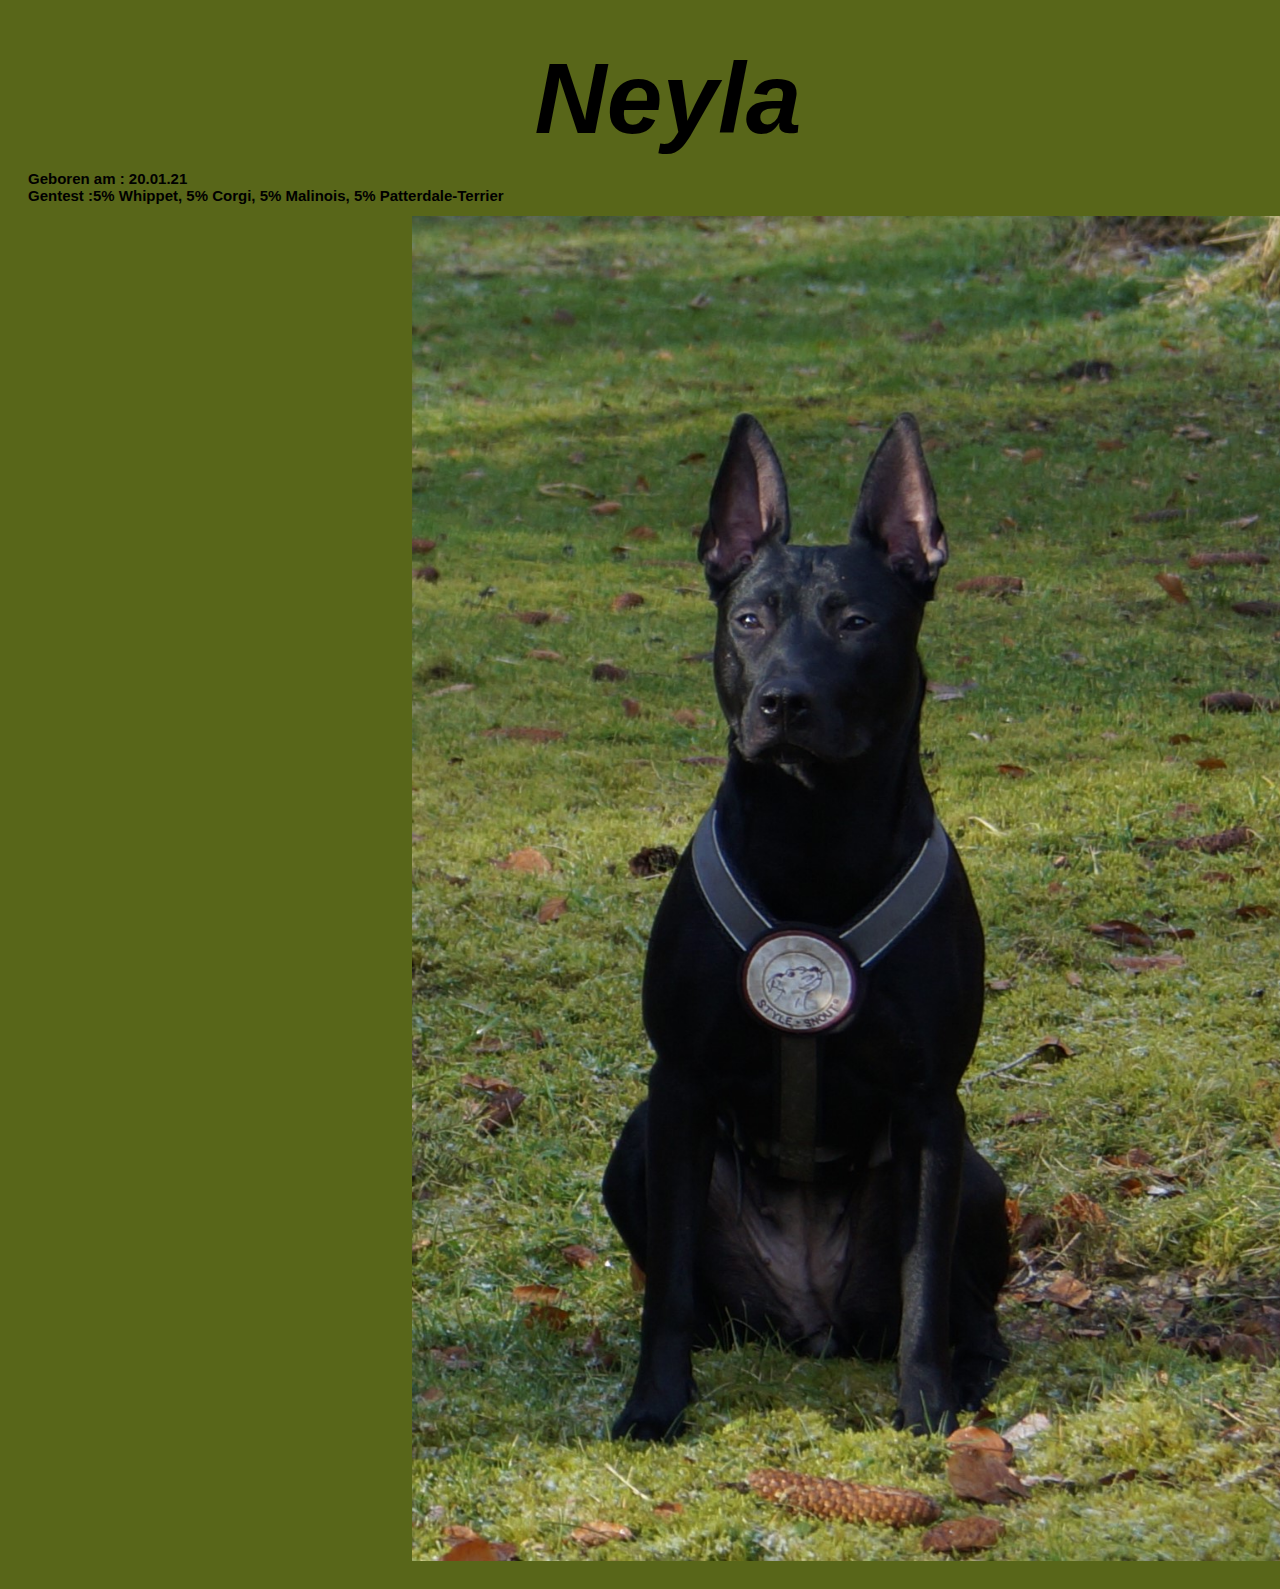
==== index-Steckbrief Nayla.html @ ee48da85 "v1.8" ====
<!DOCTYPE html>
<html lang="de-DE" style="font-size: 10px ;font-family: Roboto, Arial, sans-serif;">

<head>
    <script language="javascript" type="script.js"></script>
    <link rel="stylesheet" href="style.css">
    <meta charset="UTF-8">
    <meta http-equiv="X-UA-Compatible" content="IE=edge">
    <meta name="viewport" hieight="100%" width="auto" content="width=width=device-width, initial-scale=1.0">
    <title> Steckbrief Nayla</title>
</head>

<body class="background-dark" margin="8px 8px 8px 8px;">

    <div>
        <center>
            <h1><b><i class="h2"> Neyla </i></b></h1>
        </center>
    </div class=" h3 left ">
    <h2> Geboren am : 20.01.21 <br>
        Gentest :5% Whippet, 5% Corgi, 5% Malinois, 5% Patterdale-Terrier <br>
    </h2>

    <div class=" right ">
        <img src="3.2.jpg" width="70%" height="auto">
    </div>


</body>

</html>
---- style.css ----
.background-dark {
    background-color: rgb(88, 102, 25);
    width: 100%;
    height: 100%;
    background-attachment: local, scroll;
    padding: 2em 2em 2em 2em;
    
}




.box{
    box-sizing: 100%;

}

.h1 {    
    display:flow-root ;
    font-size: 250%;
    font-family: "Bodoni MT";
    color: rgb(0, 0, 0);
    margin-bottom: 3%;
    margin-top: 3%;
    
}





    .hr-bottom {
        margin-bottom: 1%;
        margin-top: 1%;
    }



    .link-button-h2 {
        line-height:100%;
        vertical-align: middle;
        border: 1px solid #000000;
        border-radius: 0%, 5%;
        background-color: #000000;
        color: #ffffff;
        text-decoration: solid;
        font-size: large;
        cursor: pointer;
        margin-top: 1%;
        font-size: 100%;
        width: 30%;
    }

    .link-button-h2:hover {
        background-color: #7e7e7e;
        color: black;
        box-shadow: 0px 0px 60px rgb(214, 224, 18, 0.465);
    
    }


    .margin-left {
        margin-left: 15%;
        margin-bottom: 1%;
    }
    

    .link-button-h2-h1 {
        line-height:100%;
        vertical-align: middle;
        border: 1px solid #000000;
        border-radius: 0%, 5%;
        background-color: #000000;
        color: #ffffff;
        text-decoration: solid;
        font-size: large;
        cursor: pointer;
        margin-top: 1%;
        font-size: 100%;
        width: 30%;
    }

    .link-button-h2-h1:hover {
        background-color: #7e7e7e;
        color: black;
        box-shadow: 0px 0px 60px rgb(214, 224, 18, 0.465);
    
    }

        .margin-right {
        margin-inline-start: 9% ;
        margin-bottom: 1%;
    }
    

    
    .link-button {

        line-height:150%;
        vertical-align: middle;
        border: 1px solid #000000;
        border-radius: 0%, 5%;
        background-color: #000000;
        color: #ffffff;
        text-decoration: solid;
        font-size: large;
        cursor: pointer;
        margin-top: 1%;
        font-size: 100%;
        width: 70%;
    }



    
    .link-button:hover {
        background-color: #7e7e7e;
        color: black;
        box-shadow: 0px 0px 60px rgb(214, 224, 18, 0.465);
    
    }





    .center {
        display: flex;
        justify-content: center;
        margin-bottom: 1%;
    }

    .right{
        display: flex;
        justify-content: right;
         }

         .left{
            display: flex;
            justify-content: left;
         }


    .link-button1 {

        line-height:150%;
        vertical-align: middle;
        border: 1px solid #000000;
        border-radius: 0%, 5%;
        background-color: #000000;
        color: #ffffff;
        text-decoration: solid;
        font-size: large;
        cursor: pointer;
        margin-top: 1%;
        font-size: 100%;
        width: 70%;
    }
    
    .link-button1:hover {
        background-color: #7e7e7e;
        color: black;
        box-shadow: 0px 0px 60px rgba(214, 224, 18, 0.465);}


    
.link-button2 {
    line-height:150%;
        vertical-align: middle;
        border: 1px solid #000000;
        border-radius: 0%, 5%;
        background-color: #000000;
        color: #ffffff;
        text-decoration: solid;
        font-size: large;
        cursor: pointer;
        margin-top: 1%;
        font-size: 100%;
        width: 70%;
}
.link-button2:hover {
    background-color: #7e7e7e;
    color: black;
    box-shadow: 0px 0px 60px rgba(214, 224, 18, 0.465);
}



.link-button3 {
    line-height:150%;
        vertical-align: middle;
        border: 1px solid #000000;
        border-radius: 0%, 5%;
        background-color: #000000;
        color: #ffffff;
        text-decoration: solid;
        font-size: large;
        cursor: pointer;
        margin-top: 1%;
        font-size: 100%;
        width: 70%;
}
.link-button3:hover {
    background-color: #7e7e7e;
    color: black;
    box-shadow: 0px 0px 60px rgba(214, 224, 18, 0.465);
}




.h3 {
        font-size: 70% ;}
    



    .h2 {
        font-size: 100px;}




.center1 {
    display: flex;
    justify-content: center;
}
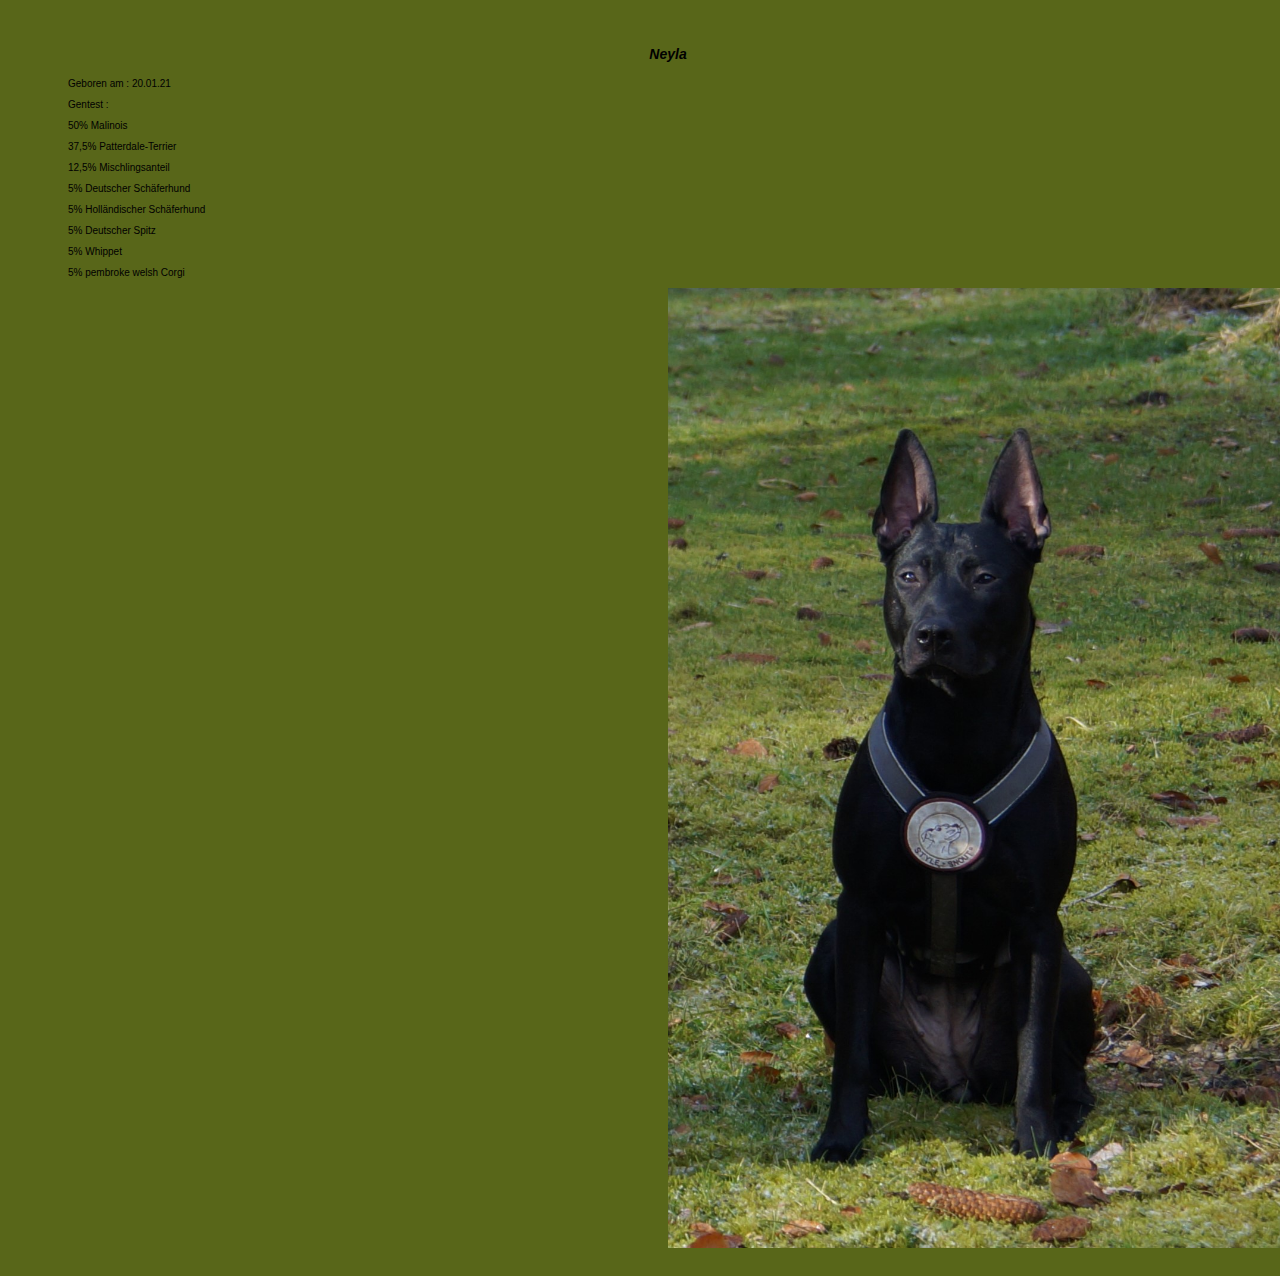
==== commit d44a0db6: "1.7." ====
--- a/index-Steckbrief Nayla.html
+++ b/index-Steckbrief Nayla.html
@@ -14,15 +14,22 @@
 
     <div>
         <center>
-            <h1><b><i class="h2"> Neyla </i></b></h1>
+            <h1><b><i class="h3"> Neyla </i></b></h1>
         </center>
-    </div class=" h3 left ">
-    <h2> Geboren am : 20.01.21 <br>
-        Gentest :5% Whippet, 5% Corgi, 5% Malinois, 5% Patterdale-Terrier <br>
-    </h2>
+    </div class="list-item ">
+    <ul> Geboren am : 20.01.21 </ul>
+        <ul>Gentest :</ul>
+        <ul>50% Malinois</ul>
+        <ul>37,5% Patterdale-Terrier</ul>
+        <ul>12,5% Mischlingsanteil</ul>
+        <ul>5% Deutscher Schäferhund</ul>
+        <ul>5% Holländischer Schäferhund</ul>
+        <ul>5% Deutscher Spitz</ul>
+        <ul>5% Whippet </ul>
+        <ul>5% pembroke welsh Corgi</ul>
 
     <div class=" right ">
-        <img src="3.2.jpg" width="70%" height="auto">
+        <img src="3.2.jpg" width="50%" height="auto">
     </div>
 
 
--- a/style.css
+++ b/style.css
@@ -217,12 +217,13 @@
 
 
 
-    .h2 {
+.h2 {
         font-size: 100px;}
 
-
-
-
+.list-item {
+        width: 300px;
+
+}
 .center1 {
     display: flex;
     justify-content: center;
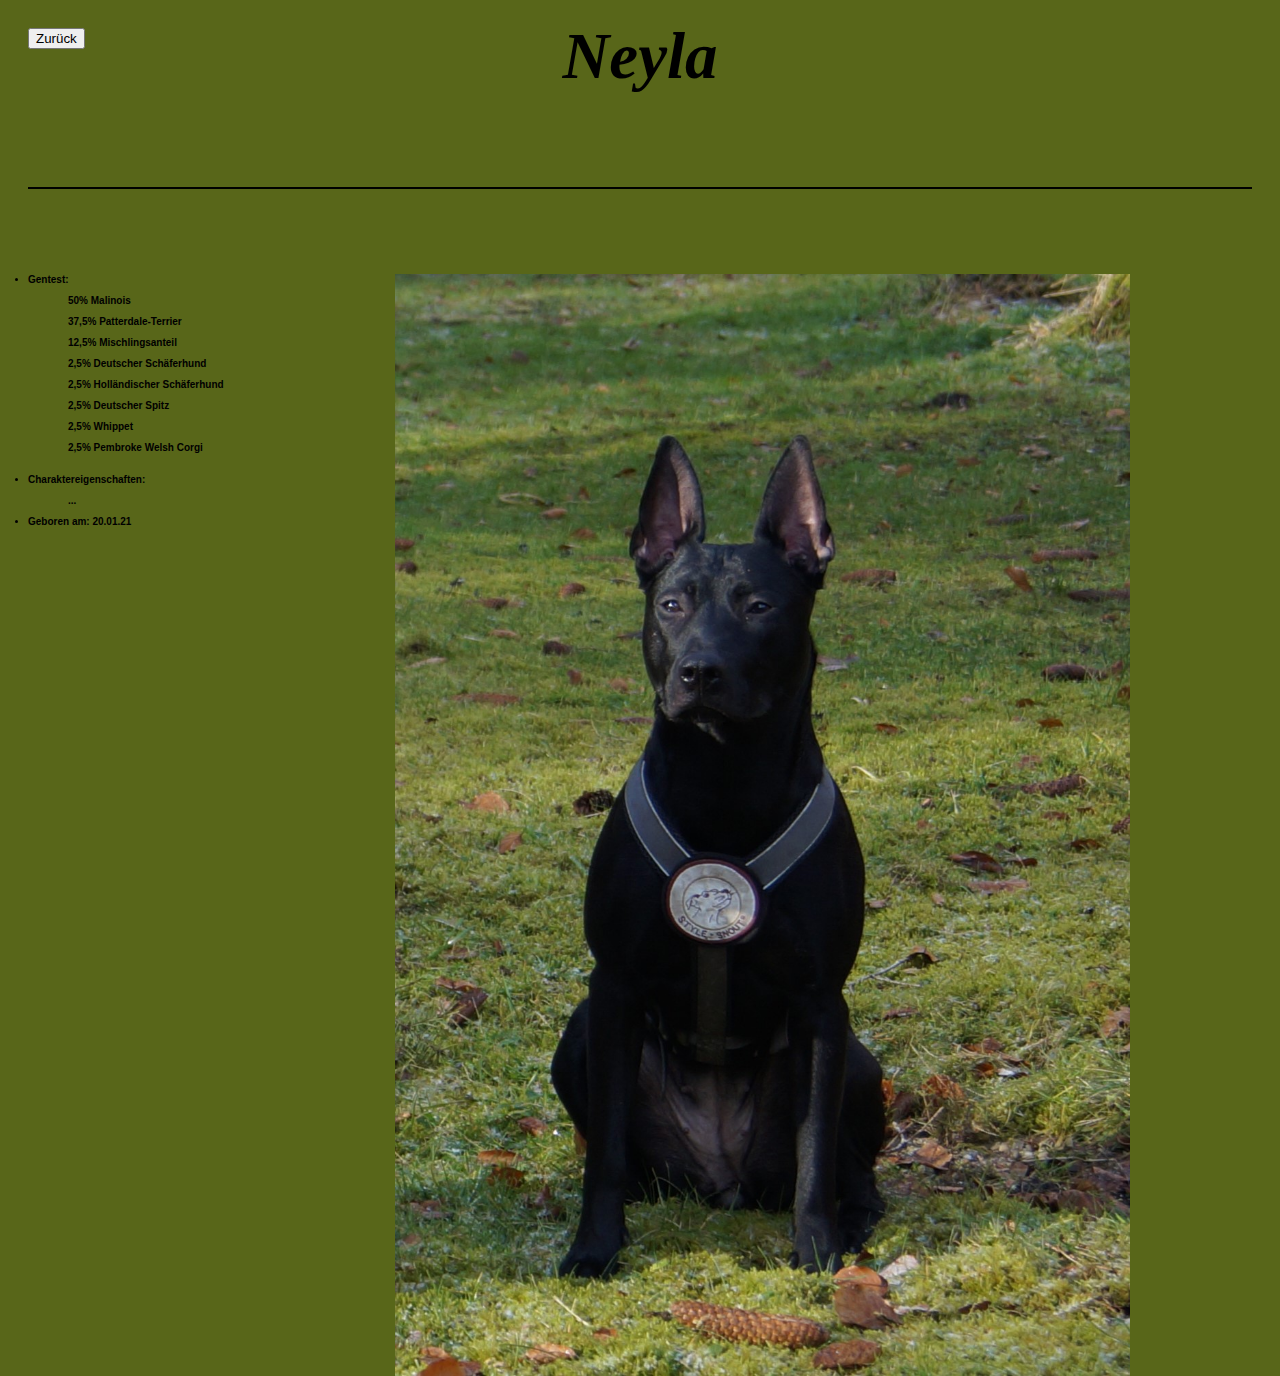
==== commit 86d54e1c: "1.9" ====
--- a/index-Steckbrief Nayla.html
+++ b/index-Steckbrief Nayla.html
@@ -6,31 +6,49 @@
     <link rel="stylesheet" href="style.css">
     <meta charset="UTF-8">
     <meta http-equiv="X-UA-Compatible" content="IE=edge">
-    <meta name="viewport" hieight="100%" width="auto" content="width=width=device-width, initial-scale=1.0">
+    <meta name="viewport" hieight="auto" width="100%" content="width=width=device-width, initial-scale=1.0">
     <title> Steckbrief Nayla</title>
 </head>
 
-<body class="background-dark" margin="8px 8px 8px 8px;">
+<body class="background-dark" margin="0px 0px 0px 0px;">
+
+    <div class="button-back">
+        <form action="index.html">
+            <button type="submit" class="link-button-h2-h1 margin-left-back">Zurück</button>
+        </form>
+    </div>
+
+    <div class="h1">
+        <center>
+            <h1><b><i> Neyla </i></b></h1>
+        <center/>
+    </div>
+
+    <hr color="black" class="hr-bottom">
 
     <div>
-        <center>
-            <h1><b><i class="h3"> Neyla </i></b></h1>
-        </center>
-    </div class="list-item ">
-    <ul> Geboren am : 20.01.21 </ul>
-        <ul>Gentest :</ul>
-        <ul>50% Malinois</ul>
-        <ul>37,5% Patterdale-Terrier</ul>
-        <ul>12,5% Mischlingsanteil</ul>
-        <ul>5% Deutscher Schäferhund</ul>
-        <ul>5% Holländischer Schäferhund</ul>
-        <ul>5% Deutscher Spitz</ul>
-        <ul>5% Whippet </ul>
-        <ul>5% pembroke welsh Corgi</ul>
+        <div>
+            <img class="right" src="3.2.jpg" width="60%" height="auto">
+        </div>
+        <div class="  ">
+            <li><b>Gentest:</li></b>
+            <ul><b>50% Malinois</ul></b>
+            <ul><b>37,5% Patterdale-Terrier </ul></b>
+            <ul><b>12,5% Mischlingsanteil</ul></b>
+            <ul><b>2,5% Deutscher Schäferhund</ul></b>
+            <ul><b>2,5% Holländischer Schäferhund</ul></b>
+            <ul><b>2,5% Deutscher Spitz</ul></b>
+            <ul><b>2,5% Whippet </ul></b>
+            <ul><b>2,5% Pembroke Welsh Corgi</b></ul>
+            <br>
+            <li><b> Charaktereigenschaften:</li></b>
+            <ul><b>...</ul></b>
+            <li><b> Geboren am: 20.01.21 </li></b>
+        </div>
+    </div>
 
-    <div class=" right ">
-        <img src="3.2.jpg" width="50%" height="auto">
-    </div>
+
+
 
 
 </body>
--- a/style.css
+++ b/style.css
@@ -1,232 +1,259 @@
-
-
 .background-dark {
     background-color: rgb(88, 102, 25);
-    width: 100%;
-    height: 100%;
-    background-attachment: local, scroll;
+    width: auto;
+    height: auto;
+    background-attachment: scroll;
     padding: 2em 2em 2em 2em;
-    
-}
-
-
-
+
+}
+
+
+.line{
+    box-sizing:border-box ;
+    border-width: 100%;
+    
+}
+
+
+
+.hr-bottom {
+    margin-bottom: 7%;
+    margin-top: 7%;
+}
+
+
+
+.link-button-shevaa {
+    line-height: 100%;
+    vertical-align: middle;
+    border: 1px solid #000000;
+    border-radius: 0%, 5%;
+    background-color: #000000;
+    color: #ffffff;
+    text-decoration: solid;
+    font-size: large;
+    cursor: pointer;
+    margin-top: 1%;
+    font-size: 140%;
+    width: auto;
+}
+
+.link-button-shevaa:hover {
+    background-color: #7e7e7e;
+    color: black;
+    box-shadow: 0px 0px 60px rgb(214, 224, 18, 0.465);
+
+}
+
+
+.margin-left-back {
+    margin-left: 0%;
+    margin-bottom: 0%;
+    margin-top: 0%;
+}
+
+.margin-left {
+    margin-left: 15%;
+    margin-bottom: 1%;
+}
+
+.link-button-neyla {
+    line-height: 110%;
+    vertical-align: middle;
+    border: 1px #000000;
+    border-radius: 0%, 5%;
+    background-color: #000000;
+    color: #ffffff;
+    text-decoration: solid;
+    font-size: large;
+    cursor: pointer;
+    margin-top: 1%;
+    font-size: 140%;
+    width: auto;
+}
+
+.link-button-neyla:hover {
+    background-color: #7e7e7e;
+    color: black;
+    box-shadow: 0px 0px 60px rgb(214, 224, 18, 0.465);
+
+}
+
+.margin-right {
+    margin-inline-start: 9%;
+    margin-bottom: 1%;
+}
+
+
+
+.link-button {
+    line-height: 150%;
+    vertical-align: middle;
+    border: 1px solid #000000;
+    border-radius: 0%, 5%;
+    background-color: #000000;
+    color: #ffffff;
+    text-decoration: solid;
+    font-size: large;
+    cursor: pointer;
+    margin-top: 1%;
+    font-size: 100%;
+    width: 70%;
+}
+
+
+
+
+.link-button:hover {
+    background-color: #7e7e7e;
+    color: black;
+    box-shadow: 0px 0px 60px rgb(214, 224, 18, 0.465);
+
+}
+
+
+.center {
+    display: flex;
+    justify-content: center;
+    margin-bottom: 1%;
+}
+
+.right {
+    display: flex;
+    float: right;
+    margin-right: 10%;
+    
+    
+    
+}
+
+.block{
+    inset-block: 100% 100%;
+}
+
+
+.left {
+    display: flex;
+    float: left;
+    margin-left: 10%;
+    
+}
 
 .box{
-    box-sizing: 100%;
-
-}
-
-.h1 {    
-    display:flow-root ;
-    font-size: 250%;
+    
+        border: 2px solid rgb(0, 0, 0);
+        height: 50%;
+        width: 100%;
+      }
+  
+
+
+  .button-back{
+    color: black;
+    
+  }
+
+
+.link-button1 {
+
+    line-height: 150%;
+    vertical-align: middle;
+    border: 1px solid #000000;
+    border-radius: 0%, 5%;
+    background-color: #000000;
+    color: #ffffff;
+    text-decoration: solid;
+    font-size: large;
+    cursor: pointer;
+    margin-top: 1%;
+    font-size: 100%;
+    width: 70%;
+}
+
+.link-button1:hover {
+    background-color: #7e7e7e;
+    color: black;
+    box-shadow: 0px 0px 60px rgba(214, 224, 18, 0.465);
+}
+
+
+
+.link-button2 {
+    line-height: 150%;
+    vertical-align: middle;
+    border: 1px solid #000000;
+    border-radius: 0%, 5%;
+    background-color: #000000;
+    color: #ffffff;
+    text-decoration: solid;
+    font-size: large;
+    cursor: pointer;
+    margin-top: 1%;
+    font-size: 100%;
+    width: 70%;
+}
+
+.link-button2:hover {
+    background-color: #7e7e7e;
+    color: black;
+    box-shadow: 0px 0px 60px rgba(214, 224, 18, 0.465);
+}
+
+
+
+.link-button3 {
+    line-height: 150%;
+    vertical-align: middle;
+    border: 1px solid #000000;
+    border-radius: 0%, 5%;
+    background-color: #000000;
+    color: #ffffff;
+    text-decoration: solid;
+    font-size: large;
+    cursor: pointer;
+    margin-top: 1%;
+    font-size: 100%;
+    width: 70%;
+}
+
+.link-button3:hover {
+    background-color: #7e7e7e;
+    color: black;
+    box-shadow: 0px 0px 60px rgba(214, 224, 18, 0.465);
+}
+
+.h1 {
+    display: flow-root;
+    font-size: 325%;
     font-family: "Bodoni MT";
     color: rgb(0, 0, 0);
-    margin-bottom: 3%;
-    margin-top: 3%;
-    
-}
-
-
-
-
-
-    .hr-bottom {
-        margin-bottom: 1%;
-        margin-top: 1%;
-    }
-
-
-
-    .link-button-h2 {
-        line-height:100%;
-        vertical-align: middle;
-        border: 1px solid #000000;
-        border-radius: 0%, 5%;
-        background-color: #000000;
-        color: #ffffff;
-        text-decoration: solid;
-        font-size: large;
-        cursor: pointer;
-        margin-top: 1%;
-        font-size: 100%;
-        width: 30%;
-    }
-
-    .link-button-h2:hover {
-        background-color: #7e7e7e;
-        color: black;
-        box-shadow: 0px 0px 60px rgb(214, 224, 18, 0.465);
-    
-    }
-
-
-    .margin-left {
-        margin-left: 15%;
-        margin-bottom: 1%;
-    }
-    
-
-    .link-button-h2-h1 {
-        line-height:100%;
-        vertical-align: middle;
-        border: 1px solid #000000;
-        border-radius: 0%, 5%;
-        background-color: #000000;
-        color: #ffffff;
-        text-decoration: solid;
-        font-size: large;
-        cursor: pointer;
-        margin-top: 1%;
-        font-size: 100%;
-        width: 30%;
-    }
-
-    .link-button-h2-h1:hover {
-        background-color: #7e7e7e;
-        color: black;
-        box-shadow: 0px 0px 60px rgb(214, 224, 18, 0.465);
-    
-    }
-
-        .margin-right {
-        margin-inline-start: 9% ;
-        margin-bottom: 1%;
-    }
-    
-
-    
-    .link-button {
-
-        line-height:150%;
-        vertical-align: middle;
-        border: 1px solid #000000;
-        border-radius: 0%, 5%;
-        background-color: #000000;
-        color: #ffffff;
-        text-decoration: solid;
-        font-size: large;
-        cursor: pointer;
-        margin-top: 1%;
-        font-size: 100%;
-        width: 70%;
-    }
-
-
-
-    
-    .link-button:hover {
-        background-color: #7e7e7e;
-        color: black;
-        box-shadow: 0px 0px 60px rgb(214, 224, 18, 0.465);
-    
-    }
-
-
-
-
-
-    .center {
-        display: flex;
-        justify-content: center;
-        margin-bottom: 1%;
-    }
-
-    .right{
-        display: flex;
-        justify-content: right;
-         }
-
-         .left{
-            display: flex;
-            justify-content: left;
-         }
-
-
-    .link-button1 {
-
-        line-height:150%;
-        vertical-align: middle;
-        border: 1px solid #000000;
-        border-radius: 0%, 5%;
-        background-color: #000000;
-        color: #ffffff;
-        text-decoration: solid;
-        font-size: large;
-        cursor: pointer;
-        margin-top: 1%;
-        font-size: 100%;
-        width: 70%;
-    }
-    
-    .link-button1:hover {
-        background-color: #7e7e7e;
-        color: black;
-        box-shadow: 0px 0px 60px rgba(214, 224, 18, 0.465);}
-
-
-    
-.link-button2 {
-    line-height:150%;
-        vertical-align: middle;
-        border: 1px solid #000000;
-        border-radius: 0%, 5%;
-        background-color: #000000;
-        color: #ffffff;
-        text-decoration: solid;
-        font-size: large;
-        cursor: pointer;
-        margin-top: 1%;
-        font-size: 100%;
-        width: 70%;
-}
-.link-button2:hover {
-    background-color: #7e7e7e;
-    color: black;
-    box-shadow: 0px 0px 60px rgba(214, 224, 18, 0.465);
-}
-
-
-
-.link-button3 {
-    line-height:150%;
-        vertical-align: middle;
-        border: 1px solid #000000;
-        border-radius: 0%, 5%;
-        background-color: #000000;
-        color: #ffffff;
-        text-decoration: solid;
-        font-size: large;
-        cursor: pointer;
-        margin-top: 1%;
-        font-size: 100%;
-        width: 70%;
-}
-.link-button3:hover {
-    background-color: #7e7e7e;
-    color: black;
-    box-shadow: 0px 0px 60px rgba(214, 224, 18, 0.465);
-}
-
-
-
+    margin-bottom: -3%;
+    margin-top: -6%;
+
+}
+
+
+.h3-1 {
+    font-size: 150%;
+}
 
 .h3 {
-        font-size: 70% ;}
-    
-
-
-
-.h2 {
-        font-size: 100px;}
-
-.list-item {
-        width: 300px;
-
-}
+    margin-top: 0%;
+    font-size: 150%;
+}
+
+
+
 .center1 {
     display: flex;
     justify-content: center;
 }
 
-
+.grid {
+    display: grid;
+    grid-template-columns: 1fr 1fr 1fr 1fr;
+    grid-template-rows: 100px 100px 100px;
+    gap: 10px;
+}
+
+
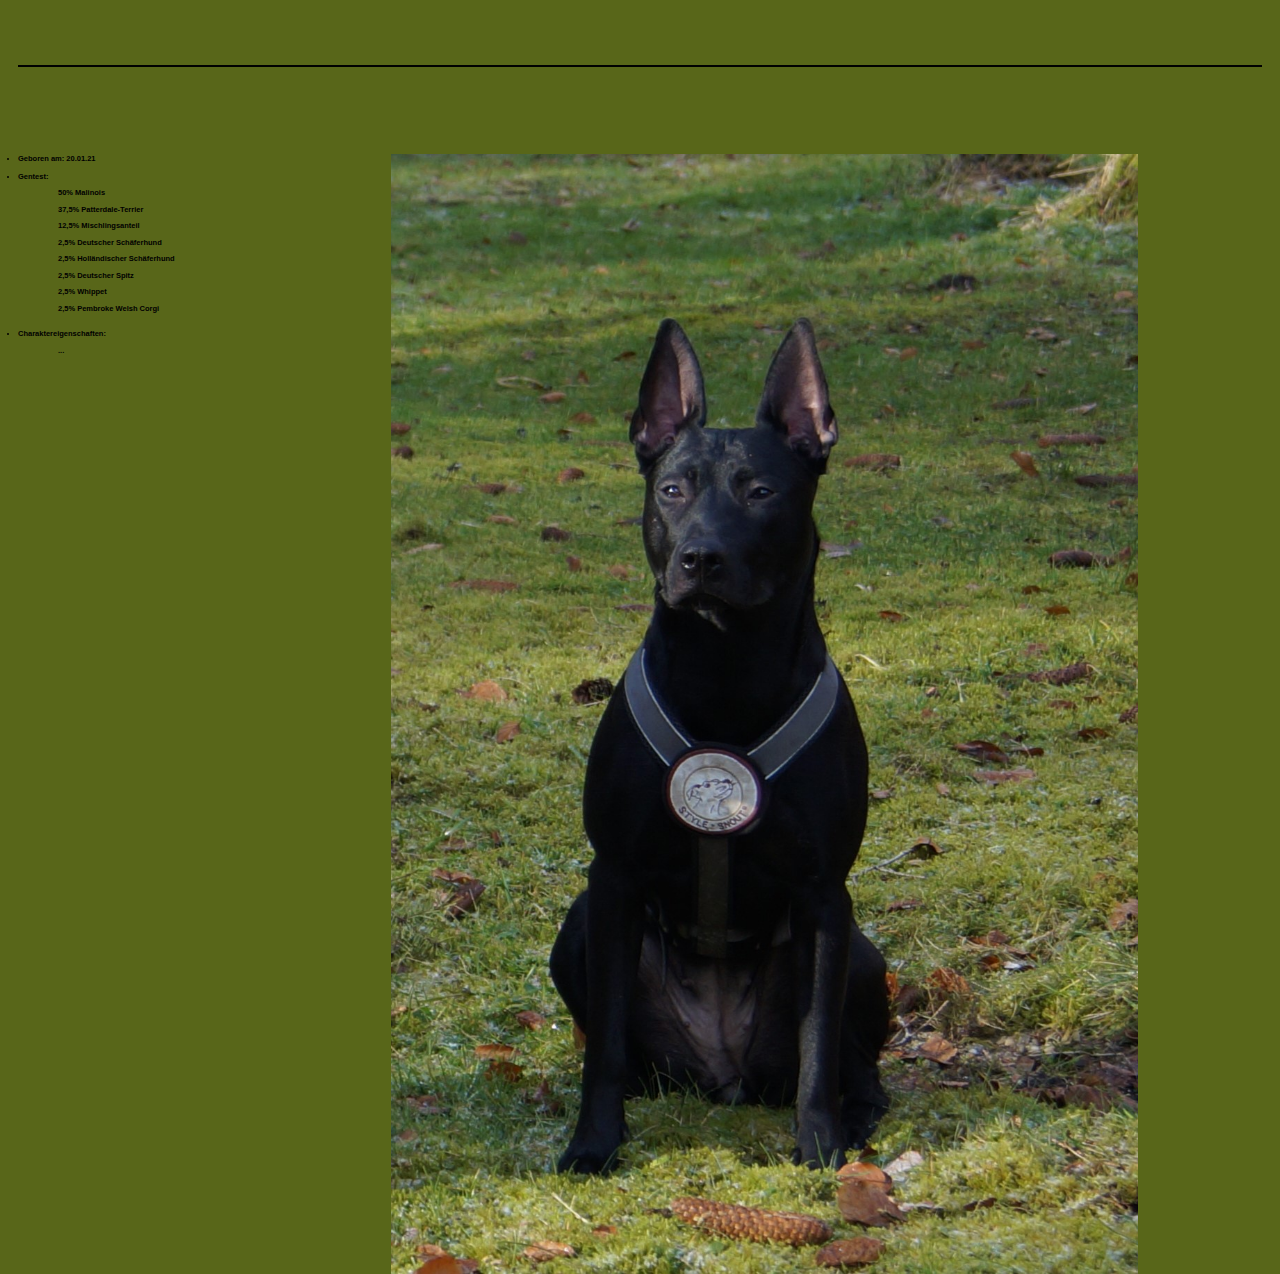
==== commit 68e039ba: "V1" ====
--- a/index-Steckbrief Nayla.html
+++ b/index-Steckbrief Nayla.html
@@ -1,36 +1,38 @@
 <!DOCTYPE html>
-<html lang="de-DE" style="font-size: 10px ;font-family: Roboto, Arial, sans-serif;">
+<html lang="de-DE" style="font-size: 5px ;font-family: Roboto, Arial, sans-serif;">
 
 <head>
     <script language="javascript" type="script.js"></script>
     <link rel="stylesheet" href="style.css">
     <meta charset="UTF-8">
     <meta http-equiv="X-UA-Compatible" content="IE=edge">
-    <meta name="viewport" hieight="auto" width="100%" content="width=width=device-width, initial-scale=1.0">
+    <meta name="viewport" hieight="100%" width="100%" content="width=width=device-width, initial-scale=1.0">
     <title> Steckbrief Nayla</title>
 </head>
 
-<body class="background-dark" margin="0px 0px 0px 0px;">
+<body class="background-dark" margin="8px 8px 8px 8px">
+    <div>
+        <center>
+            <h1><b><i><ins class="h1"> Neyla </ins></i></b></h1>
+        </center>
+     </div> 
 
     <div class="button-back">
         <form action="index.html">
-            <button type="submit" class="link-button-h2-h1 margin-left-back">Zurück</button>
-        </form>
+            <button type="submit" class="button-back margin-left-back">Zurück</button>
+        </form> 
     </div>
 
-    <div class="h1">
-        <center>
-            <h1><b><i> Neyla </i></b></h1>
-        <center/>
-    </div>
+
 
     <hr color="black" class="hr-bottom">
 
-    <div>
         <div>
             <img class="right" src="3.2.jpg" width="60%" height="auto">
         </div>
-        <div class="  ">
+        <div class="h3">
+            <li><b> Geboren am: 20.01.21 </li></b>
+            <br>
             <li><b>Gentest:</li></b>
             <ul><b>50% Malinois</ul></b>
             <ul><b>37,5% Patterdale-Terrier </ul></b>
@@ -43,9 +45,8 @@
             <br>
             <li><b> Charaktereigenschaften:</li></b>
             <ul><b>...</ul></b>
-            <li><b> Geboren am: 20.01.21 </li></b>
         </div>
-    </div>
+    
 
 
 
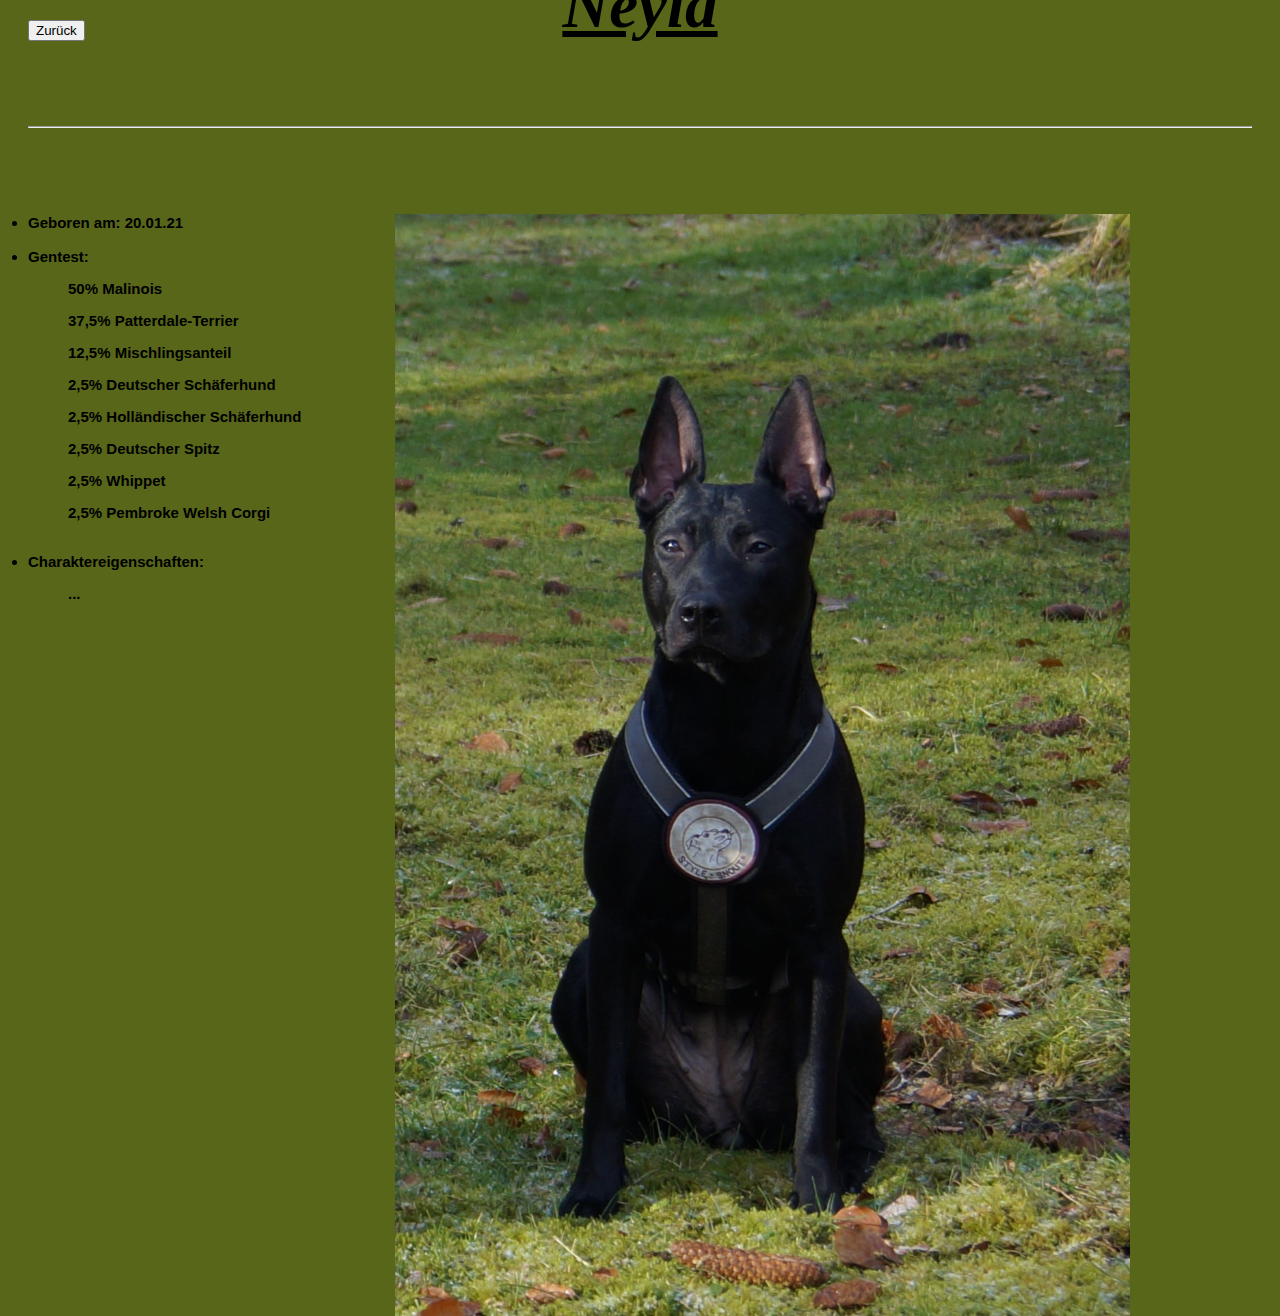
==== commit e907f73c: "v1.0" ====
--- a/index-Steckbrief Nayla.html
+++ b/index-Steckbrief Nayla.html
@@ -1,5 +1,5 @@
 <!DOCTYPE html>
-<html lang="de-DE" style="font-size: 5px ;font-family: Roboto, Arial, sans-serif;">
+<html lang="de-DE" style="font-size: 10px ;font-family: Roboto, Arial, sans-serif;">
 
 <head>
     <script language="javascript" type="script.js"></script>
@@ -11,6 +11,7 @@
 </head>
 
 <body class="background-dark" margin="8px 8px 8px 8px">
+
     <div>
         <center>
             <h1><b><i><ins class="h1"> Neyla </ins></i></b></h1>
@@ -25,7 +26,7 @@
 
 
 
-    <hr color="black" class="hr-bottom">
+    <hr class="hr-bottom">
 
         <div>
             <img class="right" src="3.2.jpg" width="60%" height="auto">
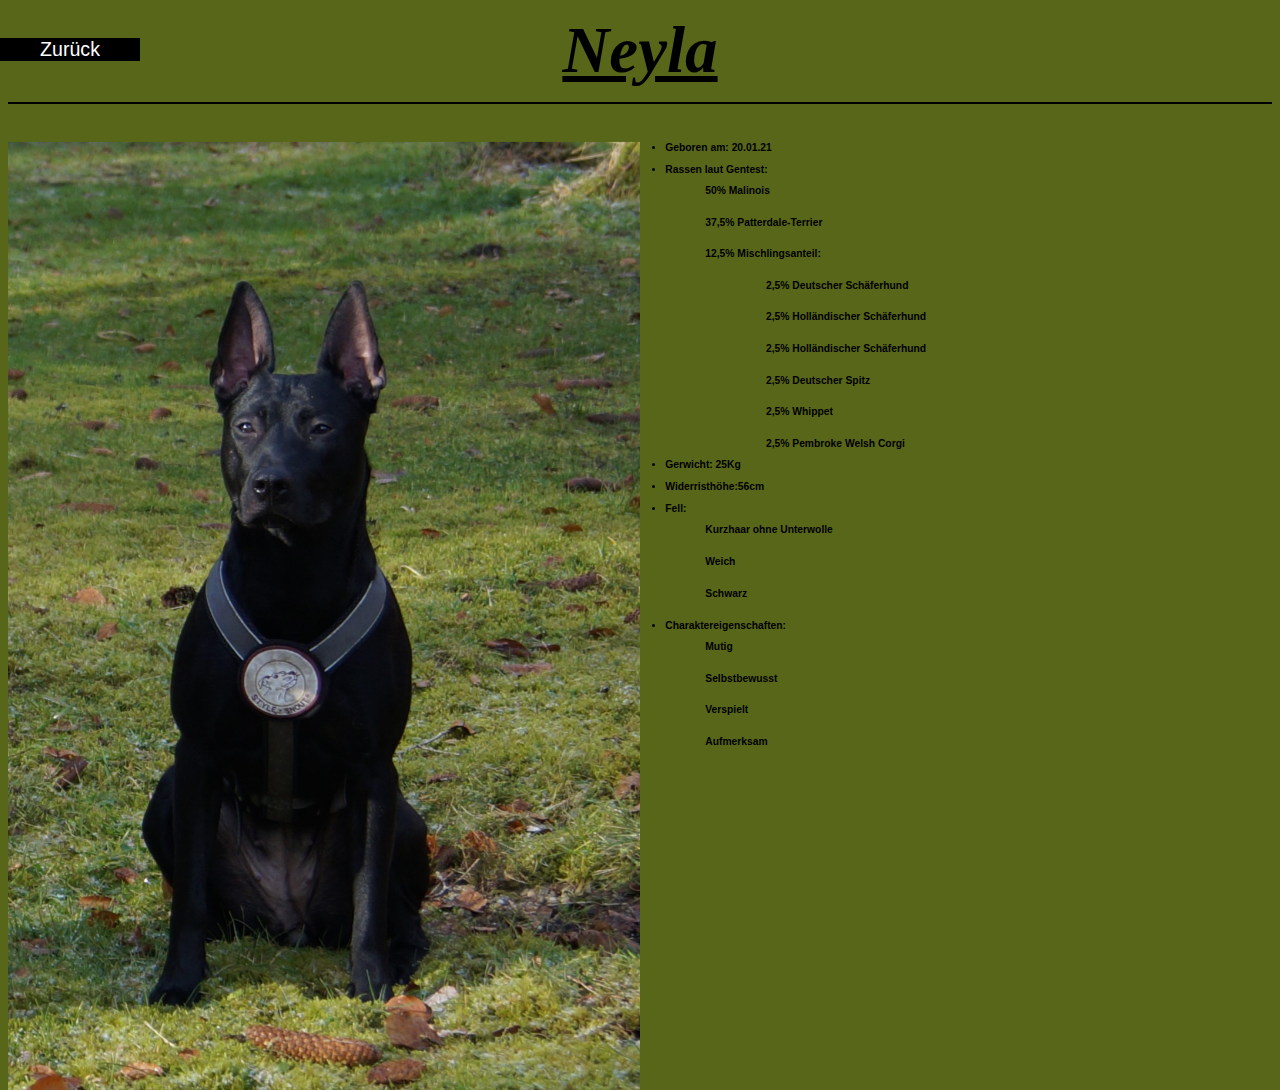
==== commit 43c57476: "V1" ====
--- a/index-Steckbrief Nayla.html
+++ b/index-Steckbrief Nayla.html
@@ -10,7 +10,7 @@
     <title> Steckbrief Nayla</title>
 </head>
 
-<body class="background-dark" margin="8px 8px 8px 8px">
+<body class="background-dark flex " margin="8px 8px 8px 8px">
 
     <div>
         <center>
@@ -20,39 +20,45 @@
 
     <div class="button-back">
         <form action="index.html">
-            <button type="submit" class="button-back margin-left-back">Zurück</button>
+            <button type="submit" class="h3 button-back margin-left-back">Zurück</button>
         </form> 
     </div>
 
+    <hr class="hr-bottom" color="black">
 
-
-    <hr class="hr-bottom">
-
-        <div>
-            <img class="right" src="3.2.jpg" width="60%" height="auto">
-        </div>
-        <div class="h3">
+        <article>
+            <section>
+                <img class="left-steck" src="3.2.jpg" width="50%" height="auto">
+                </div>
+                </section>
+            <section  class="h4 right-steck top">
             <li><b> Geboren am: 20.01.21 </li></b>
             <br>
-            <li><b>Gentest:</li></b>
+            <li><b>Rassen laut Gentest:</li></b>
             <ul><b>50% Malinois</ul></b>
             <ul><b>37,5% Patterdale-Terrier </ul></b>
-            <ul><b>12,5% Mischlingsanteil</ul></b>
-            <ul><b>2,5% Deutscher Schäferhund</ul></b>
-            <ul><b>2,5% Holländischer Schäferhund</ul></b>
-            <ul><b>2,5% Deutscher Spitz</ul></b>
-            <ul><b>2,5% Whippet </ul></b>
-            <ul><b>2,5% Pembroke Welsh Corgi</b></ul>
+            <ul><b>12,5% Mischlingsanteil:</ul></b>
+            <ul class="space"><b>2,5% Deutscher Schäferhund</ul></b>
+            <ul class="space"><b>2,5% Holländischer Schäferhund</ul></b>
+            <ul class="space"><b>2,5% Holländischer Schäferhund</ul></b>
+            <ul class="space"><b>2,5% Deutscher Spitz</ul></b>
+            <ul class="space"><b>2,5% Whippet </ul></b>
+            <ul class="space"><b>2,5% Pembroke Welsh Corgi</b></ul>
+            <li><b> Gerwicht: 25Kg </li></b>
+            <br>
+            <li><b> Widerristhöhe:56cm</li></b>
+            <br>
+            <li><b>Fell:</b></li>
+            <ul><b>Kurzhaar ohne Unterwolle</b></ul>
+            <ul><b>Weich</b></ul>
+            <ul><b>Schwarz</b></ul>
             <br>
             <li><b> Charaktereigenschaften:</li></b>
-            <ul><b>...</ul></b>
-        </div>
-    
-
-
-
-
-
-</body>
-
+            <ul><b>Mutig</ul></b>
+            <ul><b>Selbstbewusst</ul></b>
+            <ul><b>Verspielt</ul></b>
+            <ul><b>Aufmerksam</ul></b>
+        </section>
+        </article>
+    </body>
 </html>--- a/style.css
+++ b/style.css
@@ -1,30 +1,89 @@
+/*HINTERGRUND*/
 .background-dark {
     background-color: rgb(88, 102, 25);
     width: auto;
     height: auto;
     background-attachment: scroll;
-    padding: 2em 2em 2em 2em;
-
-}
-
-
-.line{
-    box-sizing:border-box ;
-    border-width: 100%;
-    
-}
-
-
-
+    margin-top: 0px auto;
+
+}
+
+
+
+
+/*SCHRIFTEN*/
+.h1 {
+    font-size: 325%;
+    font-family: "Bodoni MT";
+    color: #000000;
+    margin-bottom: 3%;
+}
+
+
+.h3 {
+    position: relative ;
+    margin-top: 3%;
+    font-size: 120%;
+    color: #ffffff;    
+}
+
+
+.h4 {
+    flex-direction: column;
+    margin-top: 3%;
+    font-size: 103%;
+    color: #000000;    
+}
+
+
+.space{
+    margin-left: 10%;
+}
+
+
+/*EINTEILUNGSLINIE*/
 .hr-bottom {
-    margin-bottom: 7%;
-    margin-top: 7%;
-}
-
-
-
+    margin-bottom: auto;
+    margin-top: auto;
+    color: #000000;   
+}
+
+
+
+
+/* BUTTON STECKBIRIEF NEYLA*/
+.link-button-neyla {
+    position:sticky ;
+    line-height: 200%;
+    vertical-align: middle;
+    border: 1px solid #000000;
+    border-radius: 0%, 5%;
+    background-color: #000000;
+    color: #ffffff;
+    text-decoration: solid;
+    font-size: large;
+    cursor: pointer;
+    margin-top: 1%;
+    font-size: 140%;
+    height: 5%;
+    width: 25%;
+}
+
+
+.link-button-neyla:hover {
+    background-color: #7e7e7e;
+    color: black;
+    box-shadow: 0px 0px 60px rgb(214, 224, 18, 0.465);
+
+}
+
+
+
+
+/* BUTTON STECKBIRIEF SHEVAA*/
 .link-button-shevaa {
-    line-height: 100%;
+    position:sticky ;
+    line-height: 200%;
     vertical-align: middle;
     border: 1px solid #000000;
     border-radius: 0%, 5%;
@@ -35,225 +94,197 @@
     cursor: pointer;
     margin-top: 1%;
     font-size: 140%;
-    width: auto;
-}
+    height: 9%;
+    width: 25%;
+}
+
 
 .link-button-shevaa:hover {
     background-color: #7e7e7e;
-    color: black;
+    color: rgb(0, 0, 0);
     box-shadow: 0px 0px 60px rgb(214, 224, 18, 0.465);
 
 }
 
 
-.margin-left-back {
-    margin-left: 0%;
-    margin-bottom: 0%;
-    margin-top: 0%;
-}
-
-.margin-left {
-    margin-left: 15%;
-    margin-bottom: 1%;
-}
-
-.link-button-neyla {
-    line-height: 110%;
-    vertical-align: middle;
-    border: 1px #000000;
-    border-radius: 0%, 5%;
-    background-color: #000000;
-    color: #ffffff;
-    text-decoration: solid;
-    font-size: large;
-    cursor: pointer;
-    margin-top: 1%;
+
+
+/* BUTTON UNSERE GESCHICHTE*/
+.link-button {
+    line-height: 150%;
+    vertical-align: middle;
+    border: 1px solid #000000;
+    border-radius: 0%, 5%;
+    background-color: #000000;
+    color: #ffffff;
+    text-decoration: solid;
+    font-size: large;
+    cursor: pointer;
+    margin-top: 1%;
+    font-size: 100%;
+    width: 70%;
+}
+
+
+.link-button:hover {
+    background-color: #7e7e7e;
+    color: black;
+    box-shadow: 0px 0px 60px rgb(214, 224, 18, 0.465);
+}
+
+
+
+
+/* BUTTON HUNDEKUMPELS UND CO*/
+.link-button1 {
+    line-height: 150%;
+    vertical-align: middle;
+    border: 1px solid #000000;
+    border-radius: 0%, 5%;
+    background-color: #000000;
+    color: #ffffff;
+    text-decoration: solid;
+    font-size: large;
+    cursor: pointer;
+    margin-top: 1%;
+    font-size: 100%;
+    width: 70%;
+}
+
+
+.link-button1:hover {
+    background-color: #7e7e7e;
+    color: black;
+    box-shadow: 0px 0px 60px rgba(214, 224, 18, 0.465);
+}
+
+
+
+
+/* BUTTON NEUSTE FOTOS AUF INSTAGRAM*/
+.link-button2 {
+    line-height: 150%;
+    vertical-align: middle;
+    border: 1px solid #000000;
+    border-radius: 0%, 5%;
+    background-color: #000000;
+    color: #ffffff;
+    text-decoration: solid;
+    font-size: large;
+    cursor: pointer;
+    margin-top: 1%;
+    font-size: 100%;
+    width: 70%;
+}
+
+
+.link-button2:hover {
+    background-color: #7e7e7e;
+    color: black;
+    box-shadow: 0px 0px 60px rgba(214, 224, 18, 0.465);
+}
+
+
+
+
+/* BUTTON SABINES HUNDEHALSBÄNDER & LEINEN SHOP*/
+.link-button3 {
+    line-height: 150%;
+    vertical-align: middle;
+    border: 1px solid #000000;
+    border-radius: 0%, 5%;
+    background-color: #000000;
+    color: #ffffff;
+    text-decoration: solid;
+    font-size: large;
+    cursor: pointer;
+    margin-top: 1%;
+    font-size: 100%;
+    width: 70%;
+}
+
+
+.link-button3:hover {
+    background-color: #7e7e7e;
+    color: black;
+    box-shadow: 0px 0px 60px rgba(214, 224, 18, 0.465);
+}
+
+
+
+
+/*BUTTON ZURÜCK*/
+.button-back {
+    border:#000000 ;
+    color: rgb(255, 255, 255);
+    padding: 0% 0%;
+    text-align: center;
+    text-decoration: none;
+    display: inline-block;
     font-size: 140%;
-    width: auto;
-}
-
-.link-button-neyla:hover {
-    background-color: #7e7e7e;
-    color: black;
-    box-shadow: 0px 0px 60px rgb(214, 224, 18, 0.465);
-
-}
-
-.margin-right {
-    margin-inline-start: 9%;
-    margin-bottom: 1%;
-}
-
-
-
-.link-button {
-    line-height: 150%;
-    vertical-align: middle;
-    border: 1px solid #000000;
-    border-radius: 0%, 5%;
-    background-color: #000000;
-    color: #ffffff;
-    text-decoration: solid;
-    font-size: large;
-    cursor: pointer;
-    margin-top: 1%;
-    font-size: 100%;
-    width: 70%;
-}
-
-
-
-
-.link-button:hover {
-    background-color: #7e7e7e;
-    color: black;
-    box-shadow: 0px 0px 60px rgb(214, 224, 18, 0.465);
-
-}
-
-
+    background-color: #000000;
+    position: fixed;
+    top: 0px;
+    left: 0px;
+    width: 140px;
+}
+
+
+.button-back:hover {
+    background-color: #7e7e7e;
+    color: black;
+    box-shadow: 0px 0px 60px rgba(214, 224, 18, 0.465);
+}
+
+
+
+
+/*POSITIONEN*/
 .center {
     display: flex;
     justify-content: center;
     margin-bottom: 1%;
 }
 
+
 .right {
+    position: relative;
     display: flex;
     float: right;
-    margin-right: 10%;
-    
-    
-    
-}
-
-.block{
-    inset-block: 100% 100%;
+    margin-right: 15%;
+    margin-top: 3%;
 }
 
 
 .left {
+    position: relative;
     display: flex;
     float: left;
-    margin-left: 10%;
-    
-}
-
-.box{
-    
-        border: 2px solid rgb(0, 0, 0);
-        height: 50%;
-        width: 100%;
-      }
-  
-
-
-  .button-back{
-    color: black;
-    
-  }
-
-
-.link-button1 {
-
-    line-height: 150%;
-    vertical-align: middle;
-    border: 1px solid #000000;
-    border-radius: 0%, 5%;
-    background-color: #000000;
-    color: #ffffff;
-    text-decoration: solid;
-    font-size: large;
-    cursor: pointer;
-    margin-top: 1%;
-    font-size: 100%;
-    width: 70%;
-}
-
-.link-button1:hover {
-    background-color: #7e7e7e;
-    color: black;
-    box-shadow: 0px 0px 60px rgba(214, 224, 18, 0.465);
-}
-
-
-
-.link-button2 {
-    line-height: 150%;
-    vertical-align: middle;
-    border: 1px solid #000000;
-    border-radius: 0%, 5%;
-    background-color: #000000;
-    color: #ffffff;
-    text-decoration: solid;
-    font-size: large;
-    cursor: pointer;
-    margin-top: 1%;
-    font-size: 100%;
-    width: 70%;
-}
-
-.link-button2:hover {
-    background-color: #7e7e7e;
-    color: black;
-    box-shadow: 0px 0px 60px rgba(214, 224, 18, 0.465);
-}
-
-
-
-.link-button3 {
-    line-height: 150%;
-    vertical-align: middle;
-    border: 1px solid #000000;
-    border-radius: 0%, 5%;
-    background-color: #000000;
-    color: #ffffff;
-    text-decoration: solid;
-    font-size: large;
-    cursor: pointer;
-    margin-top: 1%;
-    font-size: 100%;
-    width: 70%;
-}
-
-.link-button3:hover {
-    background-color: #7e7e7e;
-    color: black;
-    box-shadow: 0px 0px 60px rgba(214, 224, 18, 0.465);
-}
-
-.h1 {
-    display: flow-root;
-    font-size: 325%;
-    font-family: "Bodoni MT";
-    color: rgb(0, 0, 0);
-    margin-bottom: -3%;
-    margin-top: -6%;
-
-}
-
-
-.h3-1 {
-    font-size: 150%;
-}
-
-.h3 {
-    margin-top: 0%;
-    font-size: 150%;
-}
-
-
-
-.center1 {
-    display: flex;
-    justify-content: center;
-}
-
-.grid {
-    display: grid;
-    grid-template-columns: 1fr 1fr 1fr 1fr;
-    grid-template-rows: 100px 100px 100px;
-    gap: 10px;
-}
-
-
+    margin-left: 15%;
+    margin-top: 3%;
+}
+
+
+.left-steck {
+    position: relative;
+    display: flex;
+    float: left;
+    margin-left: 0%;
+}
+
+
+.right-steck {
+    position: relative;
+    display: flex;
+    margin-left: 52%;
+}
+
+
+.top{
+    margin-top: 3%;
+}
+
+
+.flex{
+    display: flexb;
+}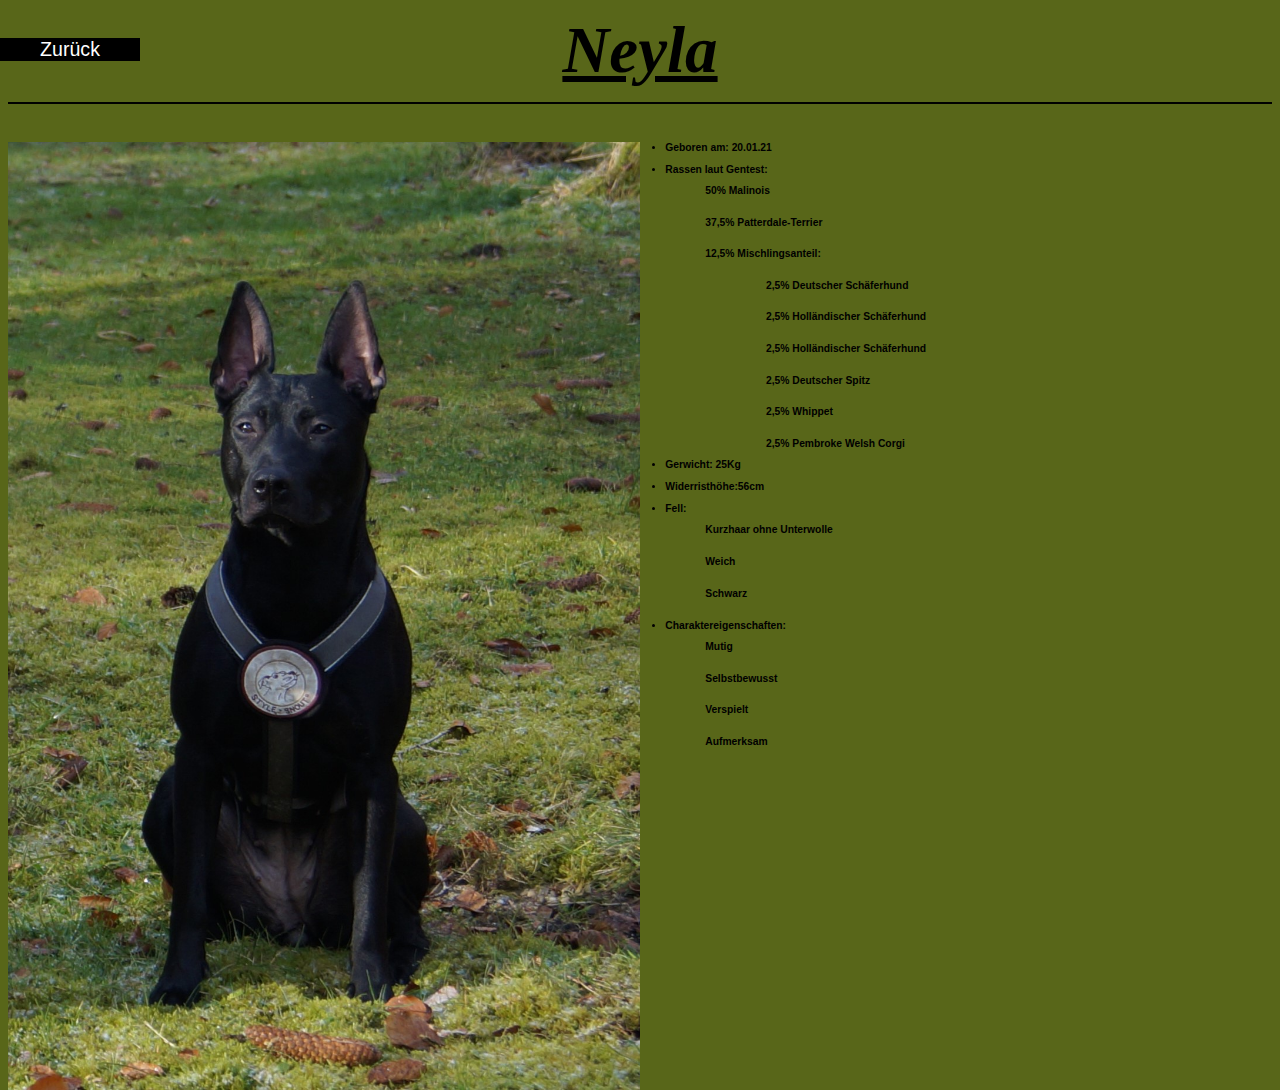
==== commit 29f8acef: "v" ====
--- a/index-Steckbrief Nayla.html
+++ b/index-Steckbrief Nayla.html
@@ -18,11 +18,6 @@
         </center>
      </div> 
 
-    <div class="button-back">
-        <form action="index.html">
-            <button type="submit" class="h3 button-back margin-left-back">Zurück</button>
-        </form> 
-    </div>
 
     <hr class="hr-bottom" color="black">
 
@@ -60,5 +55,10 @@
             <ul><b>Aufmerksam</ul></b>
         </section>
         </article>
+        <div class="button-back">
+            <form action="index.html">
+                <button type="submit" class="h3 button-back margin-left-back">Zurück</button>
+            </form> 
+        </div>
     </body>
 </html>--- a/style.css
+++ b/style.css
@@ -5,13 +5,20 @@
     height: auto;
     background-attachment: scroll;
     margin-top: 0px auto;
-
 }
 
 
 
 
 /*SCHRIFTEN*/
+
+
+h1{color: #000;}
+h2{color:#000}
+h3{color:#000}
+h4{color:#000}
+
+
 .h1 {
     font-size: 325%;
     font-family: "Bodoni MT";
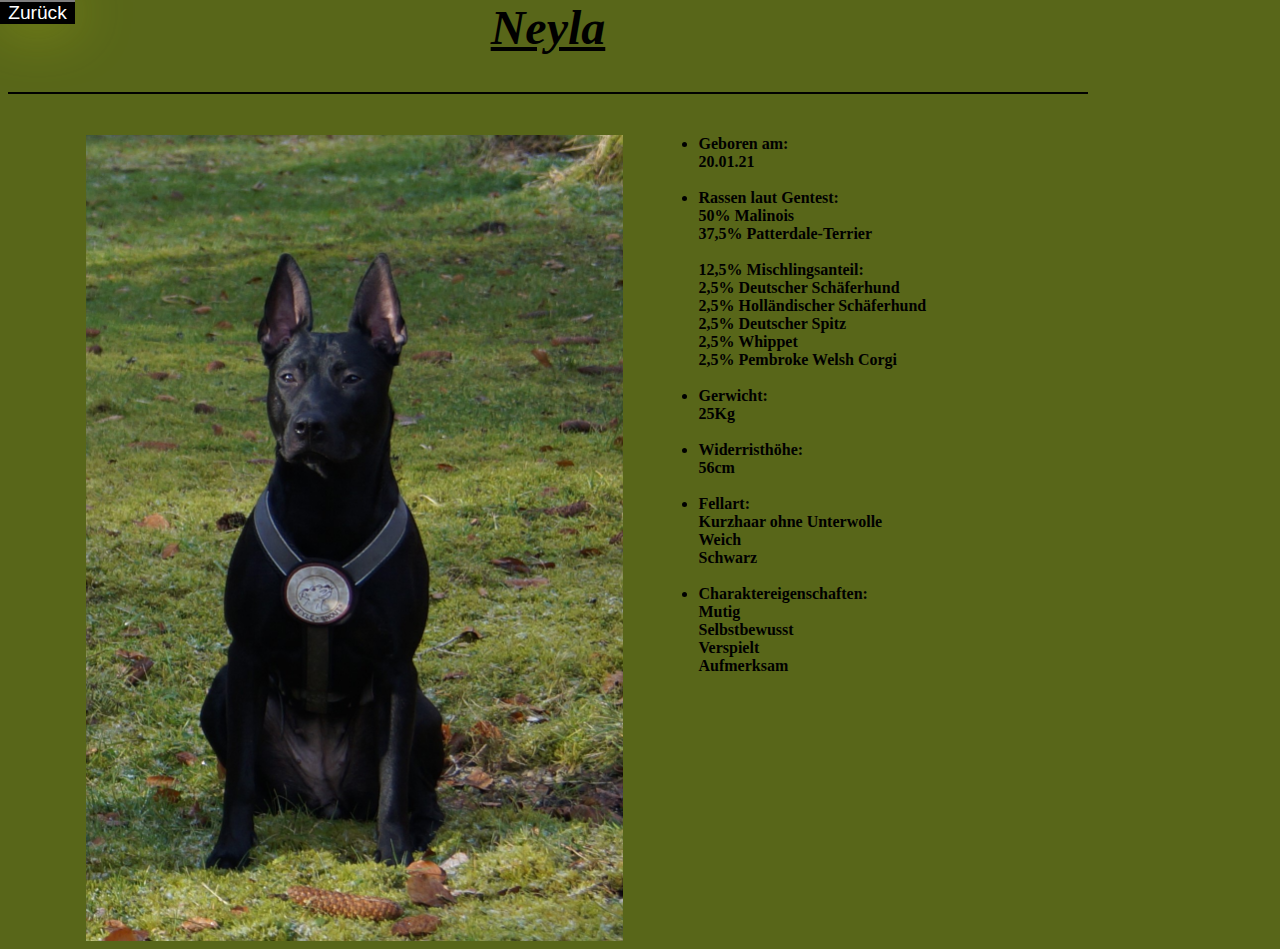
==== commit b5562a3a: "steckneyla" ====
--- a/index-Steckbrief Nayla.html
+++ b/index-Steckbrief Nayla.html
@@ -1,64 +1,49 @@
 <!DOCTYPE html>
-<html lang="de-DE" style="font-size: 10px ;font-family: Roboto, Arial, sans-serif;">
+<html lang="de-DE">
+
 
 <head>
-    <script language="javascript" type="script.js"></script>
-    <link rel="stylesheet" href="style.css">
+    <script language="javascript" type="main.js"></script>
+    <link rel="stylesheet" href="style1.css">
     <meta charset="UTF-8">
     <meta http-equiv="X-UA-Compatible" content="IE=edge">
-    <meta name="viewport" hieight="100%" width="100%" content="width=width=device-width, initial-scale=1.0">
-    <title> Steckbrief Nayla</title>
+    <meta name="viewport" display="flex" content="width=device-width, initial-scale=1.0">
+    <title> Shevaa & Neyla </title>
 </head>
 
-<body class="background-dark flex " margin="8px 8px 8px 8px">
+<body class="background-dark center" margin="8px 8px 8px 8px;">
 
-    <div>
-        <center>
-            <h1><b><i><ins class="h1"> Neyla </ins></i></b></h1>
-        </center>
-     </div> 
+    <main display=" flex">
+
+        <header class="margin-bottom background-dark">
+            <center>
+                <h1><b><i><ins class="h1"> Neyla </ins></i></b></h1>
+            </center>
+        </header>
+
+        <hr color="black" class="hr" style=" max-width: 1440px; height: auto;">
+        </hr>
+
+<div ><img src="3.2.jpg" class="box h4" style="float: left; padding-left: 7%; width: 50%; height: auto; margin-right: 7%;">
+    <li style="margin-top:3% ;"><b> Geboren am:<br> 20.01.21 </li></b>
+    <br>
+    <li><b>Rassen laut Gentest:<br> 50% Malinois<br> 37,5% Patterdale-Terrier<br><br>12,5% Mischlingsanteil:<br>2,5% Deutscher Schäferhund<br>2,5% Holländischer Schäferhund<br>2,5% Deutscher Spitz<br>2,5% Whippet<br>2,5% Pembroke Welsh Corgi</li></b>
+    <br>
+    <li><b> Gerwicht:<br> 25Kg </li></b>
+    <br>
+    <li><b> Widerristhöhe:<br> 56cm</li></b>
+    <br>
+    <li><b>Fellart:<br> Kurzhaar ohne Unterwolle<br> Weich<br> Schwarz</b></li>
+    <br>
+    <li><b> Charaktereigenschaften:<br> Mutig <br> Selbstbewusst <br> Verspielt <br> Aufmerksam </li></b>  
+</div>
 
 
-    <hr class="hr-bottom" color="black">
-
-        <article>
-            <section>
-                <img class="left-steck" src="3.2.jpg" width="50%" height="auto">
-                </div>
-                </section>
-            <section  class="h4 right-steck top">
-            <li><b> Geboren am: 20.01.21 </li></b>
-            <br>
-            <li><b>Rassen laut Gentest:</li></b>
-            <ul><b>50% Malinois</ul></b>
-            <ul><b>37,5% Patterdale-Terrier </ul></b>
-            <ul><b>12,5% Mischlingsanteil:</ul></b>
-            <ul class="space"><b>2,5% Deutscher Schäferhund</ul></b>
-            <ul class="space"><b>2,5% Holländischer Schäferhund</ul></b>
-            <ul class="space"><b>2,5% Holländischer Schäferhund</ul></b>
-            <ul class="space"><b>2,5% Deutscher Spitz</ul></b>
-            <ul class="space"><b>2,5% Whippet </ul></b>
-            <ul class="space"><b>2,5% Pembroke Welsh Corgi</b></ul>
-            <li><b> Gerwicht: 25Kg </li></b>
-            <br>
-            <li><b> Widerristhöhe:56cm</li></b>
-            <br>
-            <li><b>Fell:</b></li>
-            <ul><b>Kurzhaar ohne Unterwolle</b></ul>
-            <ul><b>Weich</b></ul>
-            <ul><b>Schwarz</b></ul>
-            <br>
-            <li><b> Charaktereigenschaften:</li></b>
-            <ul><b>Mutig</ul></b>
-            <ul><b>Selbstbewusst</ul></b>
-            <ul><b>Verspielt</ul></b>
-            <ul><b>Aufmerksam</ul></b>
-        </section>
-        </article>
-        <div class="button-back">
-            <form action="index.html">
-                <button type="submit" class="h3 button-back margin-left-back">Zurück</button>
-            </form> 
-        </div>
-    </body>
+    <div class="button-back" style="z-index: 1;">
+        <form action="index.html">
+            <button type="submit" class="h3 button-back margin-left-back">Zurück</button>
+        </form>
+    </div>
+</body>
+</head>
 </html>--- a/style1.css
+++ b/style1.css
@@ -0,0 +1,345 @@
+html {
+    display: flex;
+    align-items: center;
+    justify-content: left;
+}
+
+.box{
+    display: flex;
+    flex-direction: column;
+    align-items: baseline;
+
+
+}
+
+
+head {
+    display: flex;
+    align-items: center;
+    justify-content: center;
+}
+
+
+body {
+    display: flex;
+    align-items: center;
+    justify-content: center;
+    height: auto;
+    max-width: 1440px;
+}
+
+.background-dark {
+    background-color: rgb(88, 102, 25);
+    background-attachment: scroll;
+    margin-top: 0px;
+}
+
+
+main {
+    background-color: rgb(88, 102, 25);
+    min-height: auto;
+    max-height: 1440px;
+    display: flex;
+    flex-direction: column;
+    align-items: center;
+    justify-content: flex-start;
+    padding: headerHeight 0 0 0;
+}
+
+
+
+header {
+    position: relative;
+    top: 0;
+    left: 0;
+    right: 0;
+    background-color: rgb(88, 102, 25);
+    z-index: 1;
+    display: flex;
+    flex-direction: column;
+    justify-content: center;
+    align-items: center;
+}
+
+.margin-bottom {
+    margin-bottom: 1em;
+}
+
+
+
+h1 {
+    max-width: 1440px;
+    margin-top: 0%;
+    color: #000;
+}
+
+.h1 {
+    font-size: 150%;
+    color: #000000;
+}
+
+
+
+hr {
+    z-index: 1;
+    border-color: black;
+    border-style: solid;
+    margin-top: 0%;
+    box-sizing: border-box;
+    height: auto;
+    width: 1079.980px;
+}
+
+
+
+
+section {
+    width: 100%;
+    display: flex;
+    flex-direction: column;
+    justify-content: center;
+    align-items: center;
+}
+
+.border{
+    border:1px solid #000000;
+    position: sticky;
+}
+
+
+.inline {
+    display: inline-block;
+    
+    
+    
+}
+
+/* BUTTON STECKBIRIEF NEYLA*/
+
+.center {
+    justify-content: center;
+    margin-top: 0%;
+}
+
+.left {
+    margin-left: 12.5%;
+    margin-bottom: 0%;
+}
+
+
+
+
+
+.link-button-neyla {
+    min-width: 37.3%;
+    position: sticky;
+    vertical-align: middle;
+    border: 1px solid #000000;
+    background-color: #000000;
+    color: #ffffff;
+    text-decoration: solid;
+    cursor: pointer;
+
+}
+
+.link-button-neyla:hover {
+    background-color: #7e7e7e;
+    color: black;
+    box-shadow: 0px 0px 60px rgb(214, 224, 18, 0.465);
+    
+}
+
+/* BUTTON STECKBIRIEF SHEVAA*/
+
+
+
+
+.link-button-shevaa {
+    min-width: 37.3%;
+    position: sticky;
+    vertical-align: middle;
+    border: 1px solid #000000;
+    background-color: #000000;
+    color: #ffffff;
+    text-decoration: solid;
+    cursor: pointer;
+    max-width: 1440px; 
+    height: auto;
+}
+
+
+.link-button-shevaa:hover {
+    background-color: #7e7e7e;
+    color: black;
+    box-shadow: 0px 0px 60px rgb(214, 224, 18, 0.465);
+}
+
+
+
+/* BUTTON UNSERE GESCHICHTE DER Rassen*/
+.link-button {
+    line-height: 0%;
+    vertical-align: middle;
+    border: 1px solid #000000;
+    border-radius: 0%, 5%;
+    background-color: #000000;
+    color: #ffffff;
+    text-decoration: solid;
+    cursor: pointer;
+    margin-top: 1%;
+    font-size: 3fr;
+    width: 75%;
+}
+
+
+.link-button:hover {
+    background-color: #7e7e7e;
+    color: black;
+    box-shadow: 0px 0px 60px rgb(214, 224, 18, 0.465);
+}
+
+
+/* BUTTON HUNDEKUMPELS UND CO*/
+.link-button1 {
+    line-height: 0%;
+    vertical-align: middle;
+    border: 1px solid #000000;
+    border-radius: 0%, 5%;
+    background-color: #000000;
+    color: #ffffff;
+    text-decoration: solid;
+    cursor: pointer;
+    margin-top: 1%;
+    font-size: 3fr;
+    width: 75%;
+}
+
+
+.link-button1:hover {
+    background-color: #7e7e7e;
+    color: black;
+    box-shadow: 0px 0px 60px rgba(214, 224, 18, 0.465);
+}
+
+
+
+/* BUTTON NEUSTE FOTOS AUF INSTAGRAM*/
+.link-button2 {
+    line-height: 0%;
+    vertical-align: middle;
+    border: 1px solid #000000;
+    border-radius: 0%, 5%;
+    background-color: #000000;
+    color: #ffffff;
+    text-decoration: solid;
+    cursor: pointer;
+    margin-top: 1%;
+    font-size: 3fr;
+    width: 75%;
+}
+
+
+.link-button2:hover {
+    background-color: #7e7e7e;
+    color: black;
+    box-shadow: 0px 0px 60px rgba(214, 224, 18, 0.465);
+}
+
+
+
+/* BUTTON SABINES HUNDEHALSBÄNDER & LEINEN SHOP*/
+.link-button3 {
+    line-height: 0%;
+    vertical-align: middle;
+    border: 1px solid #000000;
+    border-radius: 0%, 5%;
+    background-color: #000000;
+    color: #ffffff;
+    text-decoration: solid;
+    cursor: pointer;
+    margin-top: 1%;
+    font-size: 3fr;
+    width: 75%;
+}
+
+
+.link-button3:hover {
+    background-color: #7e7e7e;
+    color: black;
+    box-shadow: 0px 0px 60px rgba(214, 224, 18, 0.465);
+}
+
+
+/*BUTTON ZURÜCK*/
+.button-back {
+    border: #000000;
+    color: rgb(255, 255, 255);
+    padding: 0% 0%;
+    text-align: center;
+    text-decoration: none;
+    display: inline-block;
+    font-size: 100%;
+    background-color: #000000;
+    position: fixed;
+    top: 0px;
+    left: 0px;
+    width: 75px;
+}
+
+
+.button-back:hover {
+    background-color: #7e7e7e;
+    color: black;
+    box-shadow: 0px 0px 60px rgba(214, 224, 18, 0.465);
+}
+
+
+
+article {
+    width: 100%;
+    max-width: 100%;
+    background-color: rgb(88, 102, 25);
+    display: flex;
+    flex-direction: column;
+    justify-content: center;
+    align-items: center;
+}
+
+h2 {
+    color: #000;
+    padding-top: 10px ;
+}
+
+
+h3 {
+    color: #000;
+}
+
+.h3 {
+    position: relative;
+    margin-top: 3%;
+    font-size: 120%;
+    color: #ffffff;
+}
+
+h4 {
+    color: #000;
+}
+
+.h4 {
+    margin-top: 3%;
+    font-size: 0.6em;
+    color: #000000;
+}
+
+
+
+footer {
+    width: 100%;
+    background-color: rgb(88, 102, 25);
+    min-height: 2rem;
+    display: flex;
+    flex-direction: column;
+    justify-content: center;
+    align-items: center;
+}